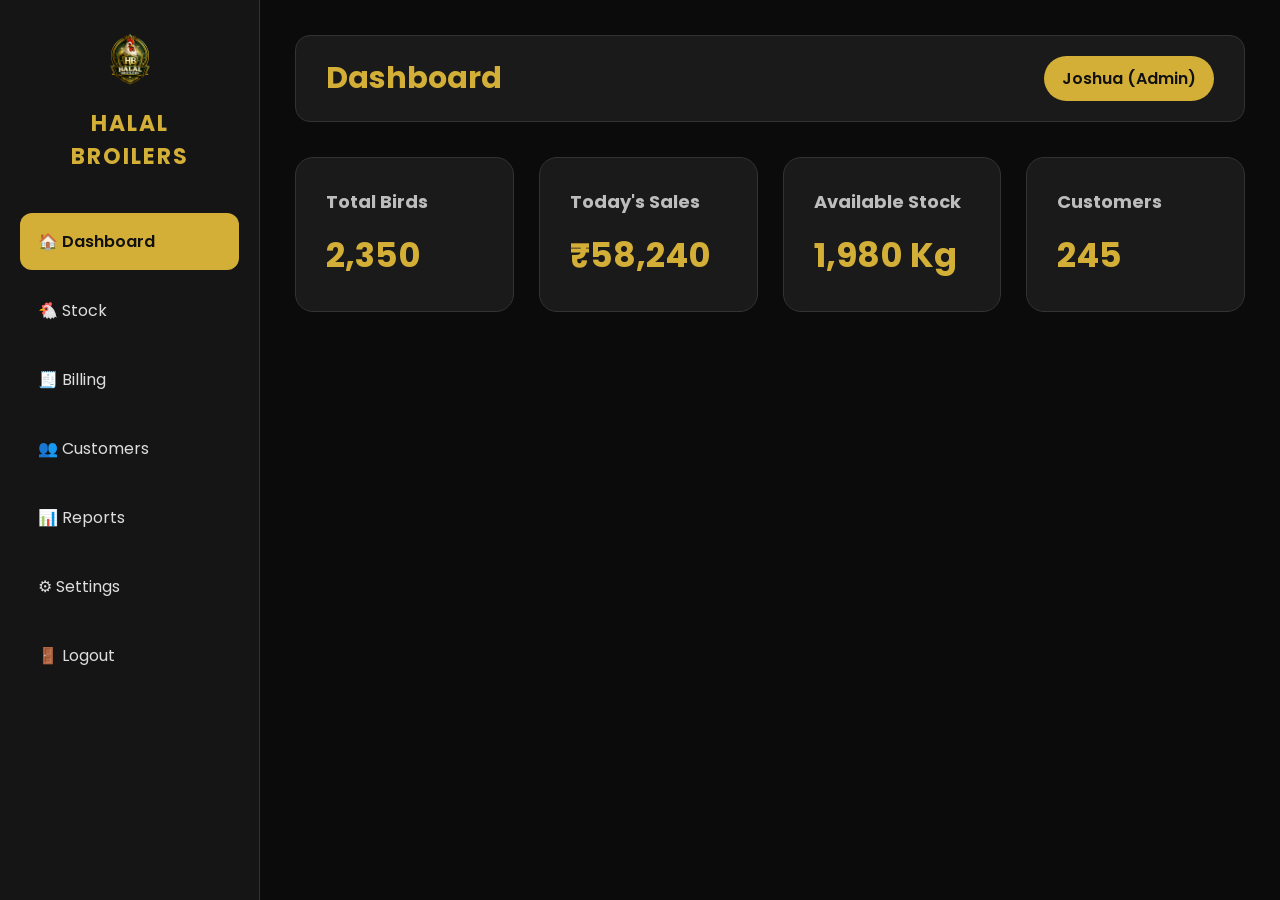
==== dashboard.html @ 683ffe0f "Initial commit" ====
<!DOCTYPE html>
<html lang="en">

<head>

    <meta charset="UTF-8">

    <meta name="viewport" content="width=device-width, initial-scale=1.0">

    <title>Halal Broilers ERP</title>

    <link rel="stylesheet" href="css/dashboard.css">

    <link href="https://fonts.googleapis.com/css2?family=Poppins:wght@300;400;500;600;700&display=swap"
        rel="stylesheet">

</head>

<body>

    <!-- Sidebar -->
    <div class="sidebar">

        <div class="logo">

            <img src="images/logo.png">

            <h2>HALAL<br>BROILERS</h2>

        </div>

        <ul>

            <li class="active">🏠 Dashboard</li>

            <li>🐔 Stock</li>

            <li>🧾 Billing</li>

            <li>👥 Customers</li>

            <li>📊 Reports</li>

            <li>⚙ Settings</li>

            <li>🚪 Logout</li>

        </ul>

    </div>

    <!-- Main Content -->

    <div class="main">

        <!-- Navbar -->

        <div class="navbar">

            <h1>Dashboard</h1>

            <div class="admin">

                Joshua (Admin)

            </div>

        </div>

        <!-- Cards -->

        <div class="cards">

            <div class="card">

                <h3>Total Birds</h3>

                <h2>2,350</h2>

            </div>

            <div class="card">

                <h3>Today's Sales</h3>

                <h2>₹58,240</h2>

            </div>

            <div class="card">

                <h3>Available Stock</h3>

                <h2>1,980 Kg</h2>

            </div>

            <div class="card">

                <h3>Customers</h3>

                <h2>245</h2>

            </div>

        </div>

    </div>

</body>

</html>
---- css/dashboard.css ----
/* ===========================
   RESET
=========================== */

*{
    margin:0;
    padding:0;
    box-sizing:border-box;
}

body{
    font-family:'Poppins',sans-serif;
    background:#0B0B0B;
    color:#fff;
    display:flex;
}

/* ===========================
   SIDEBAR
=========================== */

.sidebar{

    width:260px;
    height:100vh;

    background:#151515;

    border-right:1px solid #333;

    position:fixed;
    left:0;
    top:0;

    padding:30px 20px;

}

.logo{

    text-align:center;

    margin-bottom:40px;

}

.logo img{

    width:90px;

    margin-bottom:10px;

}

.logo h2{

    color:#D4AF37;

    font-size:22px;

    letter-spacing:2px;

}

/* MENU */

.sidebar ul{

    list-style:none;

}

.sidebar ul li{

    padding:16px 18px;

    margin-bottom:12px;

    border-radius:12px;

    cursor:pointer;

    color:#ddd;

    transition:.3s;

}

.sidebar ul li:hover{

    background:#D4AF37;

    color:#111;

    transform:translateX(6px);

}

.sidebar ul .active{

    background:#D4AF37;

    color:#111;

    font-weight:600;

}

/* ===========================
   MAIN
=========================== */

.main{

    margin-left:260px;

    width:100%;

    padding:35px;

}

/* NAVBAR */

.navbar{

    background:#1A1A1A;

    border:1px solid #333;

    border-radius:15px;

    padding:20px 30px;

    display:flex;

    justify-content:space-between;

    align-items:center;

    margin-bottom:35px;

}

.navbar h1{

    color:#D4AF37;

    font-size:30px;

}

.admin{

    background:#D4AF37;

    color:#111;

    padding:10px 18px;

    border-radius:30px;

    font-weight:600;

}

/* ===========================
   CARDS
=========================== */

.cards{

    display:grid;

    grid-template-columns:repeat(4,1fr);

    gap:25px;

}

.card{

    background:#1A1A1A;

    border:1px solid #333;

    border-radius:18px;

    padding:30px;

    transition:.3s;

}

.card:hover{

    transform:translateY(-8px);

    border-color:#D4AF37;

    box-shadow:0 0 25px rgba(212,175,55,.25);

}

.card h3{

    color:#BDBDBD;

    font-size:18px;

    margin-bottom:15px;

}

.card h2{

    color:#D4AF37;

    font-size:34px;

}

/* ===========================
   RESPONSIVE
=========================== */

@media(max-width:1100px){

.cards{

grid-template-columns:repeat(2,1fr);

}

}

@media(max-width:700px){

.sidebar{

width:90px;

}

.logo h2{

display:none;

}

.sidebar ul li{

font-size:14px;

padding:14px;

}

.main{

margin-left:90px;

padding:20px;

}

.cards{

grid-template-columns:1fr;

}

}
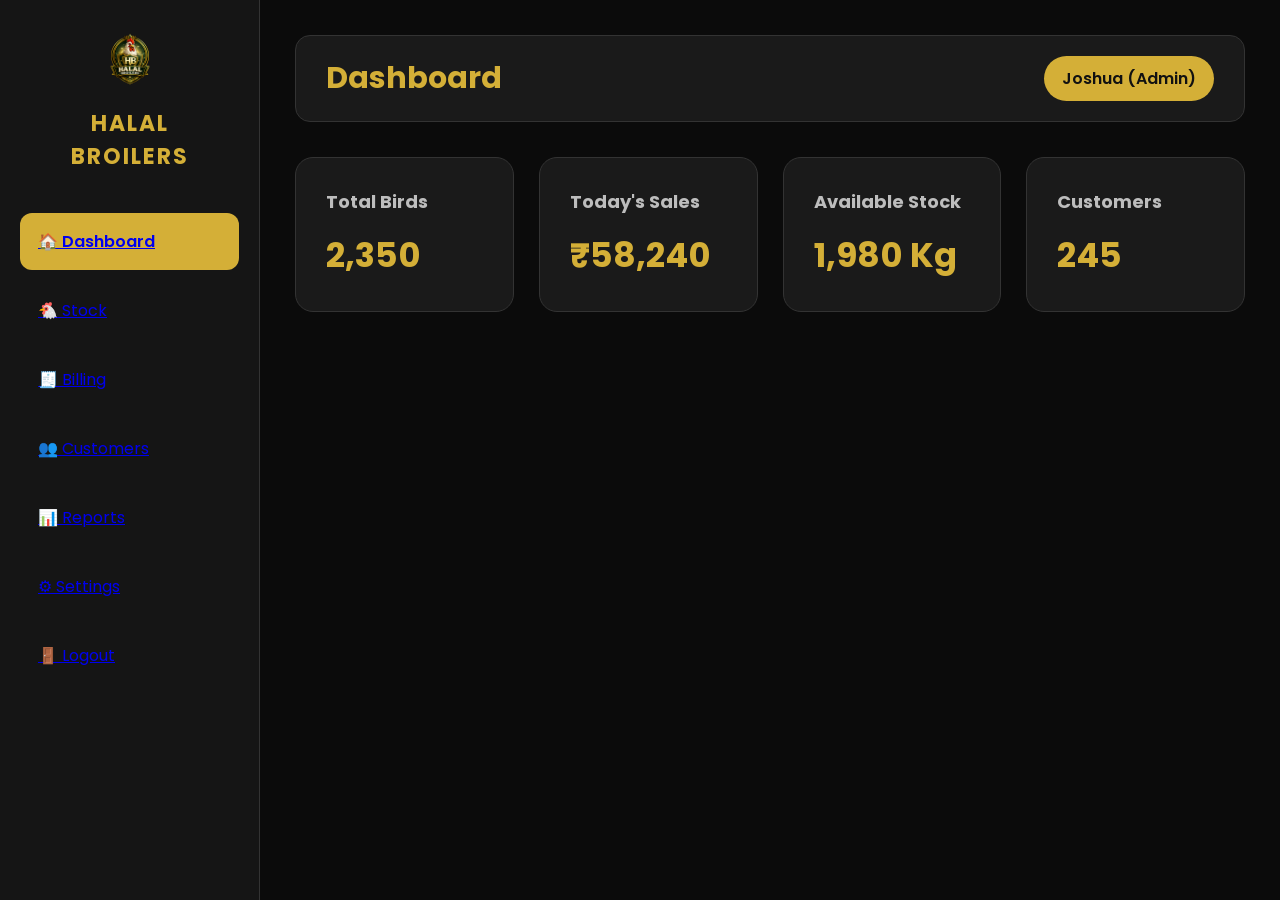
==== commit 4e781107: "Update dashboard.html" ====
--- a/dashboard.html
+++ b/dashboard.html
@@ -29,23 +29,37 @@
 
         </div>
 
-        <ul>
+       <ul>
 
-            <li class="active">🏠 Dashboard</li>
+    <li class="active">
+        <a href="dashboard.html">🏠 Dashboard</a>
+    </li>
 
-            <li>🐔 Stock</li>
+    <li>
+        <a href="stock.html">🐔 Stock</a>
+    </li>
 
-            <li>🧾 Billing</li>
+    <li>
+        <a href="billing.html">🧾 Billing</a>
+    </li>
 
-            <li>👥 Customers</li>
+    <li>
+        <a href="customers.html">👥 Customers</a>
+    </li>
 
-            <li>📊 Reports</li>
+    <li>
+        <a href="reports.html">📊 Reports</a>
+    </li>
 
-            <li>⚙ Settings</li>
+    <li>
+        <a href="settings.html">⚙ Settings</a>
+    </li>
 
-            <li>🚪 Logout</li>
+    <li>
+        <a href="index.html">🚪 Logout</a>
+    </li>
 
-        </ul>
+</ul>
 
     </div>
 
@@ -109,4 +123,4 @@
 
 </body>
 
-</html>+</html>
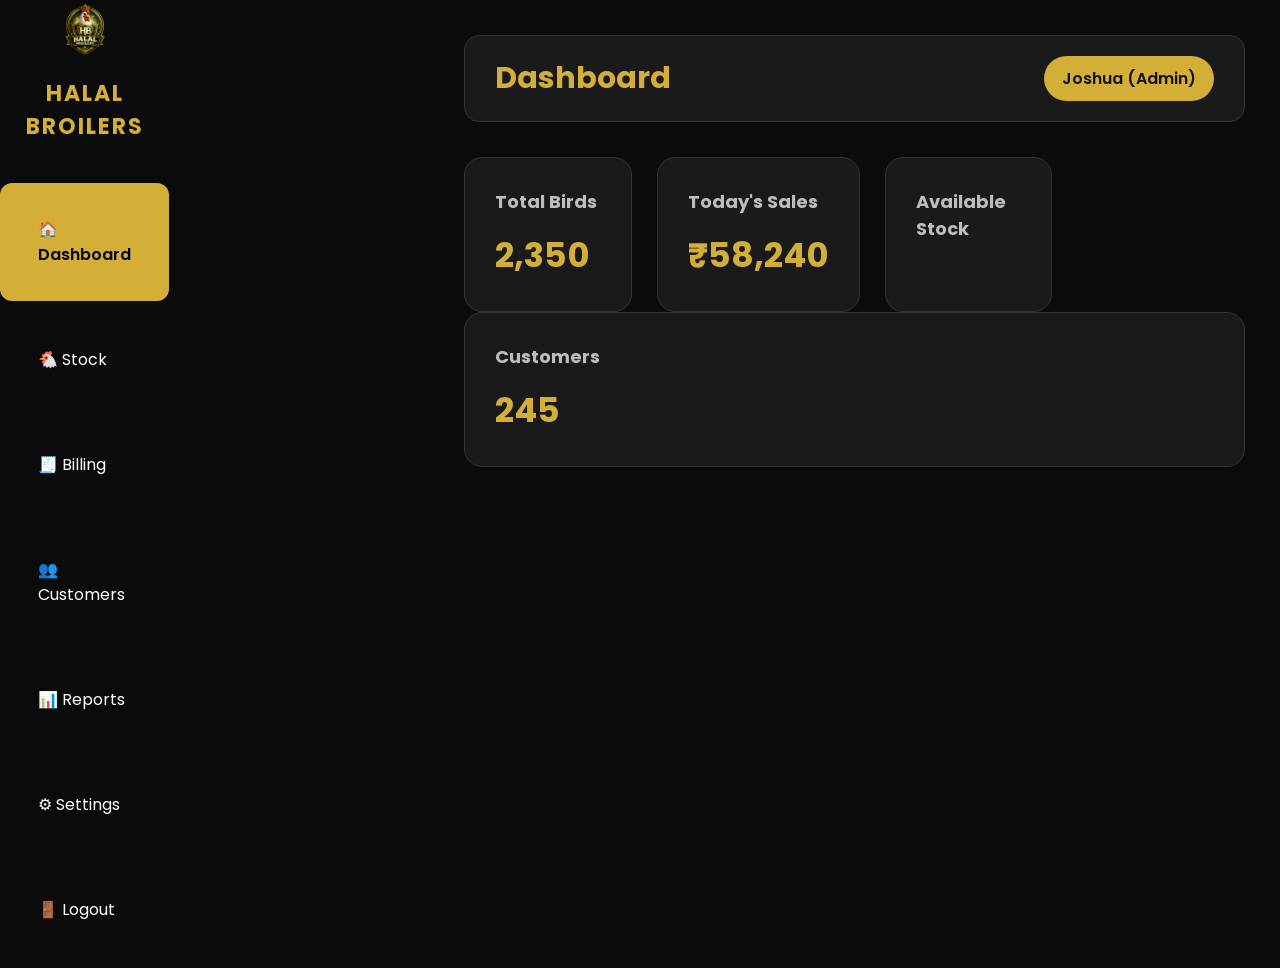
==== commit c5ccc61a: "Update dashboard.html" ====
--- a/dashboard.html
+++ b/dashboard.html
@@ -100,15 +100,14 @@
                 <h2>₹58,240</h2>
 
             </div>
+<div class="card">
 
-            <div class="card">
+    <h3>Available Stock</h3>
 
-                <h3>Available Stock</h3>
+    <div id="stockList"></div>
 
-                <h2>1,980 Kg</h2>
-
-            </div>
-
+</div>
+</div>
             <div class="card">
 
                 <h3>Customers</h3>
@@ -120,7 +119,7 @@
         </div>
 
     </div>
-
+<script src="js/dashboard.js"></script>
 </body>
 
 </html>
--- a/css/dashboard.css
+++ b/css/dashboard.css
@@ -18,256 +18,251 @@
 /* ===========================
    SIDEBAR
 =========================== */
+.sidebar ul li a{
+    display:block;
+    text-decoration:none;
+    color:white;
+    width:100%;
+    height:100%;
+    padding:18px 20px;
+}
+
+.sidebar ul li.active a{
+    color:black;
+}
+
+.logo{
+
+    text-align:center;
+
+    margin-bottom:40px;
+
+}
+
+.logo img{
+
+    width:90px;
+
+    margin-bottom:10px;
+
+}
+
+.logo h2{
+
+    color:#D4AF37;
+
+    font-size:22px;
+
+    letter-spacing:2px;
+
+}
+
+/* MENU */
+
+.sidebar ul{
+
+    list-style:none;
+
+}
+
+.sidebar ul li{
+
+    padding:16px 18px;
+
+    margin-bottom:12px;
+
+    border-radius:12px;
+
+    cursor:pointer;
+
+    color:#ddd;
+
+    transition:.3s;
+
+}
+
+.sidebar ul li:hover{
+
+    background:#D4AF37;
+
+    color:#111;
+
+    transform:translateX(6px);
+
+}
+
+.sidebar ul .active{
+
+    background:#D4AF37;
+
+    color:#111;
+
+    font-weight:600;
+
+}
+
+/* ===========================
+   MAIN
+=========================== */
+
+.main{
+
+    margin-left:260px;
+
+    width:100%;
+
+    padding:35px;
+
+}
+
+/* NAVBAR */
+
+.navbar{
+
+    background:#1A1A1A;
+
+    border:1px solid #333;
+
+    border-radius:15px;
+
+    padding:20px 30px;
+
+    display:flex;
+
+    justify-content:space-between;
+
+    align-items:center;
+
+    margin-bottom:35px;
+
+}
+
+.navbar h1{
+
+    color:#D4AF37;
+
+    font-size:30px;
+
+}
+
+.admin{
+
+    background:#D4AF37;
+
+    color:#111;
+
+    padding:10px 18px;
+
+    border-radius:30px;
+
+    font-weight:600;
+
+}
+
+/* ===========================
+   CARDS
+=========================== */
+
+.cards{
+
+    display:grid;
+
+    grid-template-columns:repeat(4,1fr);
+
+    gap:25px;
+
+}
+
+.card{
+
+    background:#1A1A1A;
+
+    border:1px solid #333;
+
+    border-radius:18px;
+
+    padding:30px;
+
+    transition:.3s;
+
+}
+
+.card:hover{
+
+    transform:translateY(-8px);
+
+    border-color:#D4AF37;
+
+    box-shadow:0 0 25px rgba(212,175,55,.25);
+
+}
+
+.card h3{
+
+    color:#BDBDBD;
+
+    font-size:18px;
+
+    margin-bottom:15px;
+
+}
+
+.card h2{
+
+    color:#D4AF37;
+
+    font-size:34px;
+
+}
+
+/* ===========================
+   RESPONSIVE
+=========================== */
+
+@media(max-width:1100px){
+
+.cards{
+
+grid-template-columns:repeat(2,1fr);
+
+}
+
+}
+
+@media(max-width:700px){
 
 .sidebar{
 
-    width:260px;
-    height:100vh;
-
-    background:#151515;
-
-    border-right:1px solid #333;
-
-    position:fixed;
-    left:0;
-    top:0;
-
-    padding:30px 20px;
-
-}
-
-.logo{
-
-    text-align:center;
-
-    margin-bottom:40px;
-
-}
-
-.logo img{
-
-    width:90px;
-
-    margin-bottom:10px;
+width:90px;
 
 }
 
 .logo h2{
 
-    color:#D4AF37;
-
-    font-size:22px;
-
-    letter-spacing:2px;
-
-}
-
-/* MENU */
-
-.sidebar ul{
-
-    list-style:none;
+display:none;
 
 }
 
 .sidebar ul li{
 
-    padding:16px 18px;
-
-    margin-bottom:12px;
-
-    border-radius:12px;
-
-    cursor:pointer;
-
-    color:#ddd;
-
-    transition:.3s;
-
-}
-
-.sidebar ul li:hover{
-
-    background:#D4AF37;
-
-    color:#111;
-
-    transform:translateX(6px);
-
-}
-
-.sidebar ul .active{
-
-    background:#D4AF37;
-
-    color:#111;
-
-    font-weight:600;
-
-}
-
-/* ===========================
-   MAIN
-=========================== */
+font-size:14px;
+
+padding:14px;
+
+}
 
 .main{
 
-    margin-left:260px;
-
-    width:100%;
-
-    padding:35px;
-
-}
-
-/* NAVBAR */
-
-.navbar{
-
-    background:#1A1A1A;
-
-    border:1px solid #333;
-
-    border-radius:15px;
-
-    padding:20px 30px;
-
-    display:flex;
-
-    justify-content:space-between;
-
-    align-items:center;
-
-    margin-bottom:35px;
-
-}
-
-.navbar h1{
-
-    color:#D4AF37;
-
-    font-size:30px;
-
-}
-
-.admin{
-
-    background:#D4AF37;
-
-    color:#111;
-
-    padding:10px 18px;
-
-    border-radius:30px;
-
-    font-weight:600;
-
-}
-
-/* ===========================
-   CARDS
-=========================== */
+margin-left:90px;
+
+padding:20px;
+
+}
 
 .cards{
 
-    display:grid;
-
-    grid-template-columns:repeat(4,1fr);
-
-    gap:25px;
-
-}
-
-.card{
-
-    background:#1A1A1A;
-
-    border:1px solid #333;
-
-    border-radius:18px;
-
-    padding:30px;
-
-    transition:.3s;
-
-}
-
-.card:hover{
-
-    transform:translateY(-8px);
-
-    border-color:#D4AF37;
-
-    box-shadow:0 0 25px rgba(212,175,55,.25);
-
-}
-
-.card h3{
-
-    color:#BDBDBD;
-
-    font-size:18px;
-
-    margin-bottom:15px;
-
-}
-
-.card h2{
-
-    color:#D4AF37;
-
-    font-size:34px;
-
-}
-
-/* ===========================
-   RESPONSIVE
-=========================== */
-
-@media(max-width:1100px){
-
-.cards{
-
-grid-template-columns:repeat(2,1fr);
-
-}
-
-}
-
-@media(max-width:700px){
-
-.sidebar{
-
-width:90px;
-
-}
-
-.logo h2{
-
-display:none;
-
-}
-
-.sidebar ul li{
-
-font-size:14px;
-
-padding:14px;
-
-}
-
-.main{
-
-margin-left:90px;
-
-padding:20px;
-
-}
-
-.cards{
-
 grid-template-columns:1fr;
 
 }
 
-}+}
